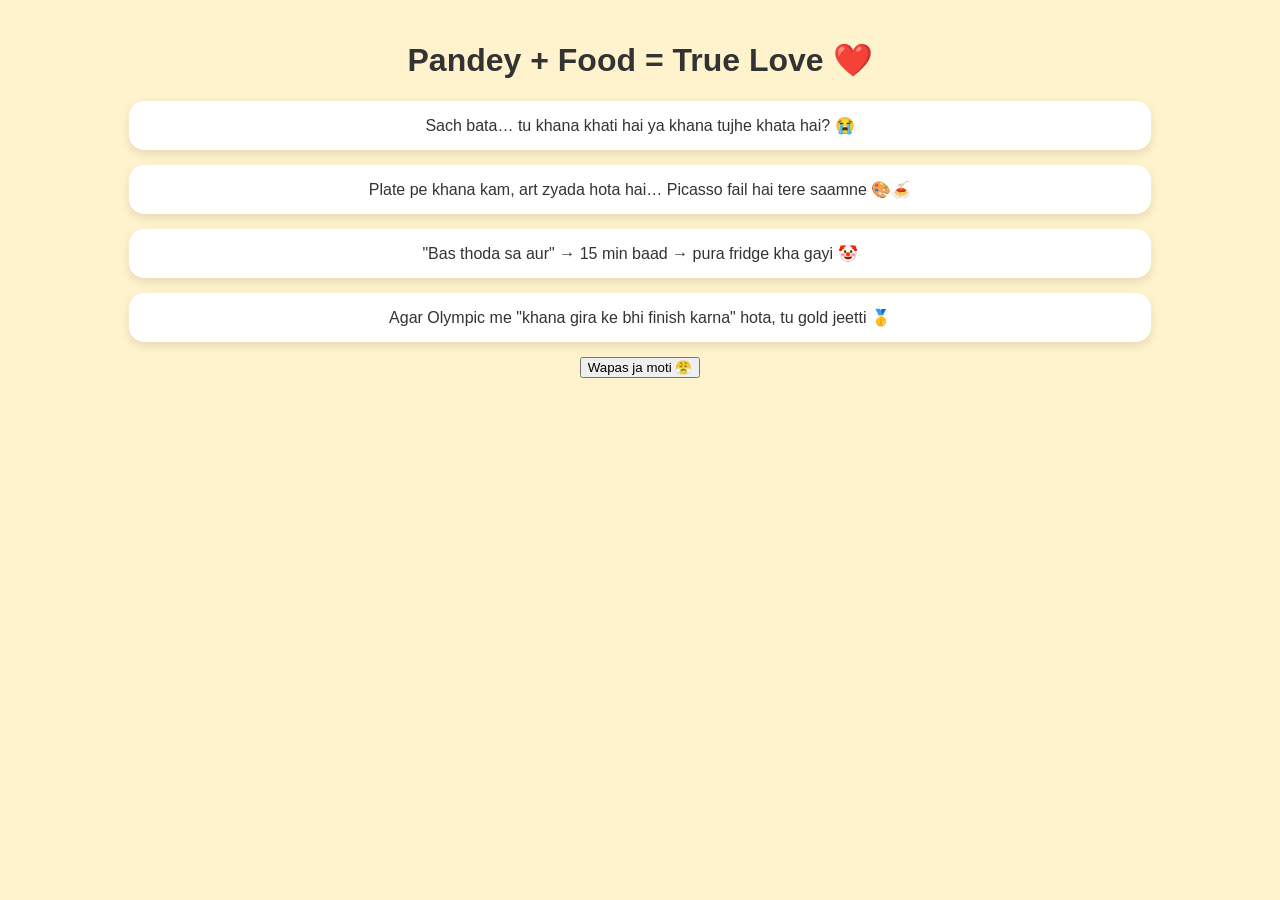
==== food.html @ a21aa230 "Add files via upload" ====
<!DOCTYPE html>
<html>
<head>
  <title>Food Queen 🍔</title>
  <link rel="stylesheet" href="style.css">
</head>
<body class="food-bg">

  <h1>Pandey + Food = True Love ❤️</h1>

  <p class="card">
    Sach bata… tu khana khati hai ya khana tujhe khata hai? 😭
  </p>

  <p class="card">
    Plate pe khana kam, art zyada hota hai… Picasso fail hai tere saamne 🎨🍝
  </p>

  <p class="card">
    "Bas thoda sa aur" → 15 min baad → pura fridge kha gayi 🤡
  </p>

  <p class="card">
    Agar Olympic me "khana gira ke bhi finish karna" hota, tu gold jeetti 🥇
  </p>

  <button onclick="go('index.html')">Wapas ja moti 😤</button>

  <script src="script.js"></script>
</body>
</html>
---- style.css ----
body {
  font-family: 'Poppins', sans-serif;
  text-align: center;
  margin: 0;
  padding: 20px;
  color: #333;
}

.gradient {
  background: linear-gradient(45deg, #ff9a9e, #fad0c4);
}

.food-bg {
  background: #fff3cd;
}

.mem-bg {
  background: #e0f7fa;
}

.final-bg {
  background: #fce4ec;
}

.main-title {
  font-size: 3rem;
  animation: pop 1s ease;
}

.subtitle {
  margin-bottom: 30px;
}

.btn-container button {
  display: block;
  margin: 10px auto;
  padding: 12px 20px;
  border: none;
  background: #ff6b81;
  color: white;
  border-radius: 25px;
  cursor: pointer;
  transition: 0.3s;
}

button:hover {
  transform: scale(1.1);
  background: #ff4757;
}

.card {
  background: white;
  margin: 15px auto;
  padding: 15px;
  width: 80%;
  border-radius: 15px;
  box-shadow: 0 4px 10px rgba(0,0,0,0.1);
}

.floating {
  position: fixed;
  bottom: 10px;
  width: 100%;
  font-size: 2rem;
  animation: float 3s infinite alternate;
}

@keyframes float {
  from { transform: translateY(0px); }
  to { transform: translateY(-20px); }
}

@keyframes pop {
  from { transform: scale(0); }
  to { transform: scale(1); }
}
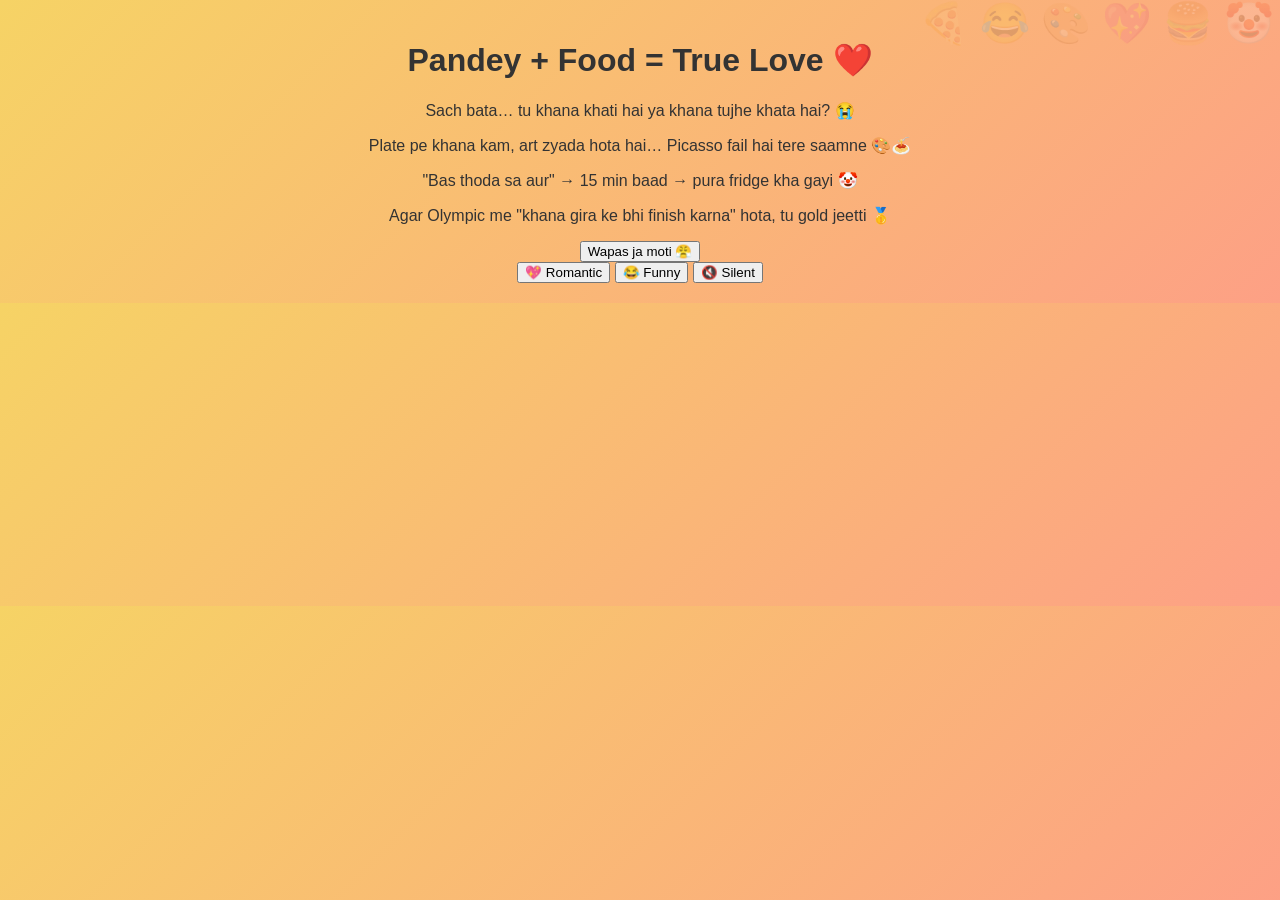
==== commit 6d62bafd: "Update food.html" ====
--- a/food.html
+++ b/food.html
@@ -27,5 +27,14 @@
   <button onclick="go('index.html')">Wapas ja moti 😤</button>
 
   <script src="script.js"></script>
+  <audio id="music" loop>
+  <source src="romantic.mp3" type="audio/mp3">
+</audio>
+
+<div class="music-controls">
+  <button onclick="playMusic()">💖 Romantic</button>
+  <button onclick="funnyMusic()">😂 Funny</button>
+  <button onclick="stopMusic()">🔇 Silent</button>
+</div>
 </body>
-</html>+</html>
--- a/style.css
+++ b/style.css
@@ -4,73 +4,32 @@
   margin: 0;
   padding: 20px;
   color: #333;
+  overflow-x: hidden;
 }
 
-.gradient {
-  background: linear-gradient(45deg, #ff9a9e, #fad0c4);
+/* FUNKY EMOJI BACKGROUND */
+body::before {
+  content: "🍕 😂 🎨 💖 🍔 🤡 ✈️ 🍜 😈 💃 🎂 😭";
+  position: fixed;
+  top: 0;
+  left: 0;
+  width: 200%;
+  height: 200%;
+  font-size: 40px;
+  opacity: 0.15;
+  animation: moveBg 20s linear infinite;
+  z-index: -1;
 }
 
-.food-bg {
-  background: #fff3cd;
+@keyframes moveBg {
+  0% { transform: translate(0,0); }
+  100% { transform: translate(-200px,-200px); }
 }
 
-.mem-bg {
-  background: #e0f7fa;
+/* GRADIENTS */
+.gradient {
+  background: linear-gradient(135deg, #ff9a9e, #fad0c4, #fad0c4);
 }
-
-.final-bg {
-  background: #fce4ec;
-}
-
-.main-title {
-  font-size: 3rem;
-  animation: pop 1s ease;
-}
-
-.subtitle {
-  margin-bottom: 30px;
-}
-
-.btn-container button {
-  display: block;
-  margin: 10px auto;
-  padding: 12px 20px;
-  border: none;
-  background: #ff6b81;
-  color: white;
-  border-radius: 25px;
-  cursor: pointer;
-  transition: 0.3s;
-}
-
-button:hover {
-  transform: scale(1.1);
-  background: #ff4757;
-}
-
-.card {
-  background: white;
-  margin: 15px auto;
-  padding: 15px;
-  width: 80%;
-  border-radius: 15px;
-  box-shadow: 0 4px 10px rgba(0,0,0,0.1);
-}
-
-.floating {
-  position: fixed;
-  bottom: 10px;
-  width: 100%;
-  font-size: 2rem;
-  animation: float 3s infinite alternate;
-}
-
-@keyframes float {
-  from { transform: translateY(0px); }
-  to { transform: translateY(-20px); }
-}
-
-@keyframes pop {
-  from { transform: scale(0); }
-  to { transform: scale(1); }
-}+.food-bg { background: linear-gradient(135deg,#f6d365,#fda085); }
+.mem-bg { background: linear-gradient(135deg,#a1c4fd,#c2e9fb); }
+.final-bg { background: linear-gradient(135deg,#ffdde1,#ee9ca7); }
